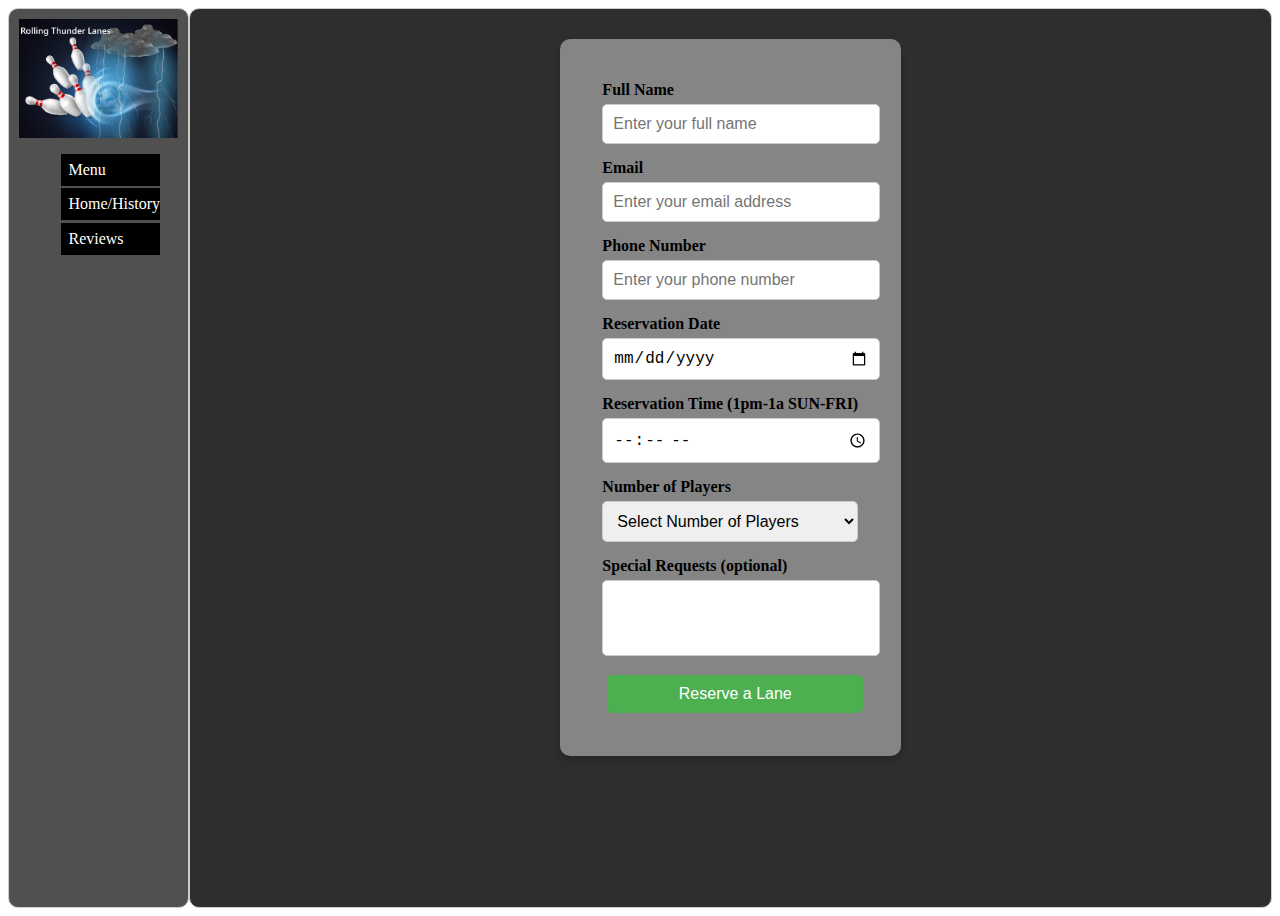
==== booking.html @ d0b09a58 "cleanup" ====
<!DOCTYPE html>
<html lang="en">
<head>
  <meta charset="UTF-8">
  <meta name="viewport" content="width=device-width, initial-scale=1.0">
  <title>Reviews Layout</title>
  <link rel="stylesheet" href="style.css">
</head>

<style>
    .grid-container {
        display: grid;
        grid-template-areas:
          'sidebar main main main main'
          'sidebar main main main main'
          'sidebar main main main main';
        grid-template-columns: 1fr 6fr;
        grid-template-rows: auto 1fr auto;
        height: 100vh;
        gap: 0px;
        background-color: rgb(255, 255, 255);
        padding: 0px;
      }
  
      .item1 { grid-area: header; }
      .item2 { grid-area: sidebar; }
      .item3 { grid-area: main; }
      .item4 { grid-area: footer; }
  </style>

<body>
  <main>
    <div class="grid-container">
        <div class="item3">
            <section class="reservation-form">
                <form id="reservationForm">
                  <div class="form-group">
                    <label for="name">Full Name</label>
                    <input type="text" id="name" name="name" placeholder="Enter your full name" required>
        
                  </div>
        
                  <div class="form-group">
                    <label for="email">Email</label>
                    <input type="email" id="email" name="email" placeholder="Enter your email address" required>
                  </div>
        
                  <div class="form-group">
                    <label for="phone">Phone Number</label>
                    <input type="tel" id="phone" name="phone" placeholder="Enter your phone number" required>
                  </div>
        
                  <div class="form-group">
                    <label for="date">Reservation Date</label>
                    <input type="date" id="date" name="date" required>
                  </div>
        
                  <div class="form-group">
                    <label for="time">Reservation Time (1pm-1a SUN-FRI)</label>
                    <input type="time" id="time" name="time" placeholder="Enter a time between 1pm-11pm (SUN-FRI)" required>
                  </div>
        
                  <div class="form-group">
                    <label for="players">Number of Players</label>
                    <select id="players" name="players" required>
                      <option value="" disabled selected>Select Number of Players</option>
                      <option value="1-2">1-2</option>
                      <option value="3-4">3-4</option>
                      <option value="5+">5+</option>
                    </select>
                  </div>
        
                  <div class="form-group">
                    <label for="specialRequests">Special Requests (optional)</label>
                    <textarea id="specialRequests" name="specialRequests" rows="3"></textarea>
                  </div>
        
                  <button type="submit" class="submit-button">Reserve  a Lane</button>
                </form>
        
                <div id="confirmationMessage" style="display: none;">
                  <h2>Reservation Confirmed!</h2>
                  <p>Thank you for reserving a lane. We look forward to seeing you!</p>
                  <button onclick="resetForm()">Make Another Reservation</button>
                </div>
              </section>
        </div>

        <div class="item2">
            <nav>
                <img src="TemporaryLogo.jpg"></img>

                <ul class="nav-items">
                    <li><a href="menu.html">Menu</a></li>
                    <li><a href="index.html">Home/History</a></li>
                    <li><a href="reviews.html">Reviews</a></li>
                </ul>
            </nav>
        </div>
    </div>
  </main>
  <script src="bookingScript.js"></script>
</body>
</html>
---- style.css ----
.grid-container > div {
    display: flex;
    padding: 10px;
    border: 1px solid #ccc;
}

.item1, .item2, .item3, .item4 {
    border-radius: 10px;
}

.item1 {
    background-color: #aaaaaa;
    height: 50px;
}

.item2 {
    background-color: #505050;
    display: flex;
    flex-direction: column;
    justify-content: flex-start;
}

.item3 {
    background-color: #2e2e2e;
    display: flex;
    flex-direction: column;
    grid-template-columns: 1fr;
    gap: 20px;
}

.item4 {
    background-color: #ffffff;
}

.search-container {
    display: flex;
    justify-content: center;
    align-items: center;
    width: 100%;
    height: 100%;
}

input[type="search"] {
    width: 300px;
    padding: 10px;
    font-size: 16px;
    border: 1px solid #ccc;
    border-radius: 4px;
}

button {
    padding: 10px 15px;
    font-size: 16px;
    color: white;
    background-color: #007bff;
    border: none;
    border-radius: 4px;
    cursor: pointer;
    margin-left: 5px;
}
  
  button:hover {
    background-color: #0056b3;
}

.results {
    position: absolute;
    max-width: 400px;;
    top: 60px;
    left: 47.75%;
    font-family: Arial, sans-serif;
}

.results li {
    list-style: none;
    padding: 5px;
    border: 1px solid #ddd;
    background-color: white;
    margin-bottom: 5px;
    border-radius: 4px;
    display: none;
}

.results li.visible {
    display: block;
}

.item2 img {
    max-width: 100%;
    height: auto;
    display: block;
}

.nav-items {
    list-style-type: none;
    justify-content: space-around;
}

.nav-items li a {
    display: block;
    padding: 6%;
    margin: 2%;
    text-decoration: none;
    margin-right: 15%;
    color: white;
    background-color: #000000;
    transition: background-color 0.3s ease, transform 0.3s ease;
}

.nav-items li a:hover {
    background-color: #777777;
    transform: scale(1.1);
}

.item3 h1 {
    display: flex;
    justify-content: center;
    width: 100%;
}

.reservation-form {
    max-width: 600px;
    margin: 20px auto;
    background-color: #858585;
    border-radius: 10px;
    padding: 4%;
    box-shadow: 0 4px 8px rgba(0, 0, 0, 0.2);
}

.form-group {
    margin-bottom: 15px;
}

label {
    display: block;
    margin-bottom: 5px;
    font-weight: bold;
}

input, select, textarea, button {
    width: 100%;
    padding: 10px;
    border: 1px solid #ccc;
    border-radius: 5px;
    font-size: 16px;
}

textarea {
    resize: none;
}

button {
    background-color: #4CAF50;
    color: white;
    font-size: 16px;
    cursor: pointer;
    border: none;
    transition: background-color 0.3s;
}

button:hover {
    background-color: #45a049;
}

.confirmation-message {
    text-align: center;
    padding: 20px;
}

.confirmation-message button {
    background-color: #007BFF;
    color: white;
}

.confirmation-message button:hover {
    background-color: #0056b3;
}

.body {
    background-color: black;
}

#review-section {
    margin-top: 20px;
    padding: 20px;
    background-color: #d3cccc;
    border-radius: 10px;
    box-shadow: 0 4px 8px rgba(0, 0, 0, 0.1);
  }

  #review-section h2 {
    text-align: center;
    margin-bottom: 20px;
  }

  #review-form {
    display: flex;
    flex-direction: column;
    gap: 10px;
  }

  #review-form input, 
  #review-form textarea {
    padding: 10px;
    border: 1px solid #ccc;
    border-radius: 5px;
    width: 100%;
  }

  #show-reviews-button {
    margin-top: 20px;
    padding: 10px 20px;
    font-size: 16px;
    color: rgb(243, 241, 241);
    background-color: #370c9b;
    border: none;
    border-radius: 5px;
    cursor: pointer;
  }

  #show-reviews-button:hover {
    background-color: #370c9b;
  }


  #reviews-container {
    margin-top: 20px;
  }

  .review-item {
    background: rgb(172, 145, 145);
    padding: 10px;
    border: 1px solid #ddd;
    border-radius: 5px;
    margin-bottom: 10px;
  }

  .review-item h4 {
    margin: 0;
    color: #333;
  }

  .review-item p {
    margin: 5px 0 0;
    color: #555;
  }
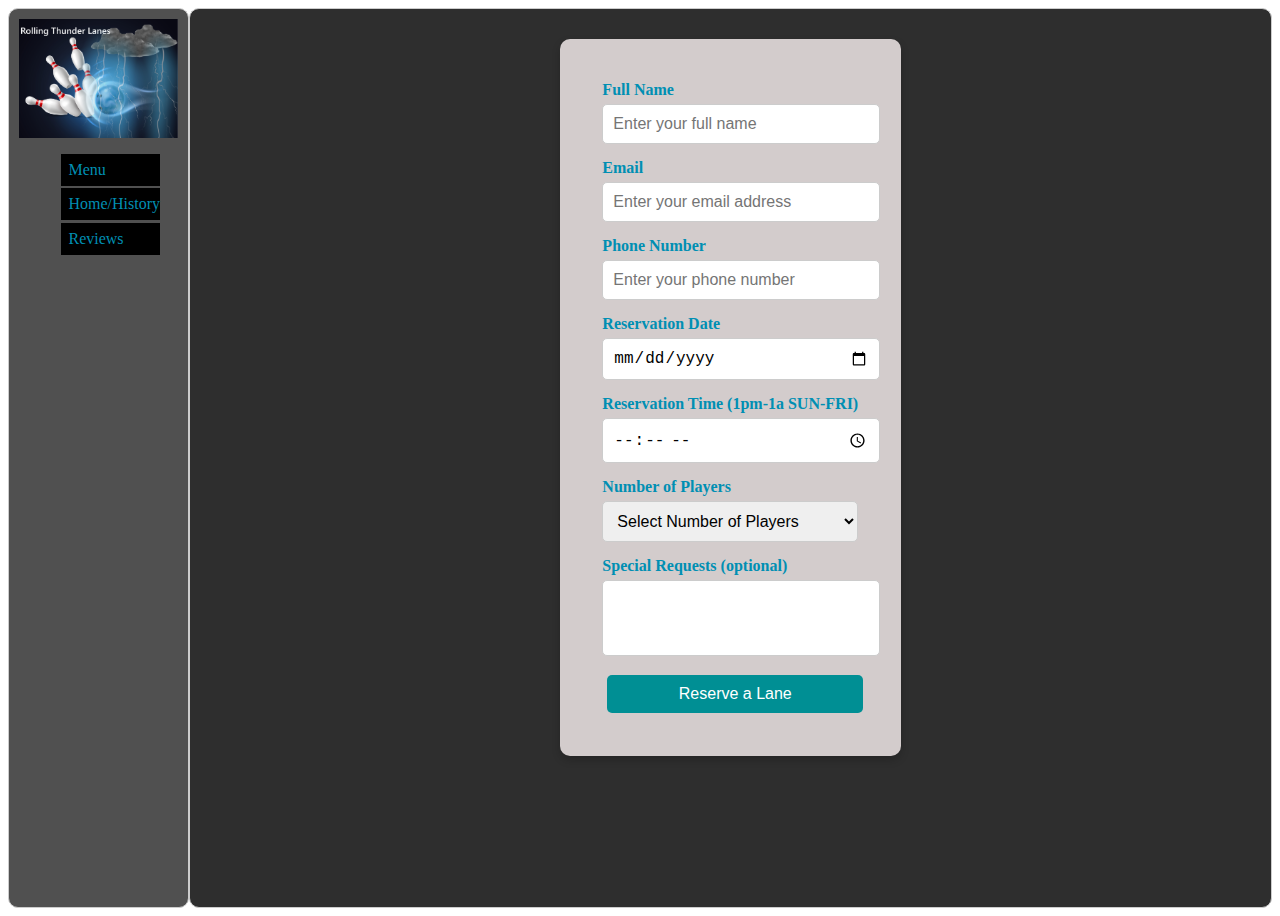
==== commit 8656bc2f: "booking update" ====
--- a/booking.html
+++ b/booking.html
@@ -3,7 +3,7 @@
 <head>
   <meta charset="UTF-8">
   <meta name="viewport" content="width=device-width, initial-scale=1.0">
-  <title>Reviews Layout</title>
+  <title>Book a Reservation</title>
   <link rel="stylesheet" href="style.css">
 </head>
 
--- a/style.css
+++ b/style.css
@@ -23,6 +23,7 @@
 .item3 {
     background-color: #2e2e2e;
     display: flex;
+    color:#008fb3;
     flex-direction: column;
     grid-template-columns: 1fr;
     gap: 20px;
@@ -102,7 +103,7 @@
     margin: 2%;
     text-decoration: none;
     margin-right: 15%;
-    color: white;
+    color: #008fb3;
     background-color: #000000;
     transition: background-color 0.3s ease, transform 0.3s ease;
 }
@@ -121,7 +122,7 @@
 .reservation-form {
     max-width: 600px;
     margin: 20px auto;
-    background-color: #858585;
+    background-color: #d3cccc;
     border-radius: 10px;
     padding: 4%;
     box-shadow: 0 4px 8px rgba(0, 0, 0, 0.2);
@@ -150,7 +151,7 @@
 }
 
 button {
-    background-color: #4CAF50;
+    background-color: #008f94;
     color: white;
     font-size: 16px;
     cursor: pointer;
@@ -159,7 +160,7 @@
 }
 
 button:hover {
-    background-color: #45a049;
+    background-color: #009bb6;
 }
 
 .confirmation-message {
@@ -199,7 +200,7 @@
     gap: 10px;
   }
 
-  #review-form input, 
+  #review-form input,
   #review-form textarea {
     padding: 10px;
     border: 1px solid #ccc;
@@ -207,21 +208,26 @@
     width: 100%;
   }
 
-  #show-reviews-button {
-    margin-top: 20px;
-    padding: 10px 20px;
-    font-size: 16px;
-    color: rgb(243, 241, 241);
+  #review-form input[type="file"] {
+    border: none;
+    padding: 5px;
+    background-color: #f9f9f9;
+  }
+
+  #review-form button {
+    margin-top: 10px;
+    padding: 10px;
+    font-size: 16px;
+    color: #fff;
     background-color: #370c9b;
     border: none;
     border-radius: 5px;
     cursor: pointer;
   }
 
-  #show-reviews-button:hover {
-    background-color: #370c9b;
-  }
-
+  #review-form button:hover {
+    background-color: #2c0780;
+  }
 
   #reviews-container {
     margin-top: 20px;
@@ -243,4 +249,12 @@
   .review-item p {
     margin: 5px 0 0;
     color: #555;
+  }
+
+  .review-image {
+    max-width: 100%;
+    height: auto;
+    margin-top: 10px;
+    border-radius: 5px;
+    box-shadow: 0 2px 4px rgba(0, 0, 0, 0.1);
   }